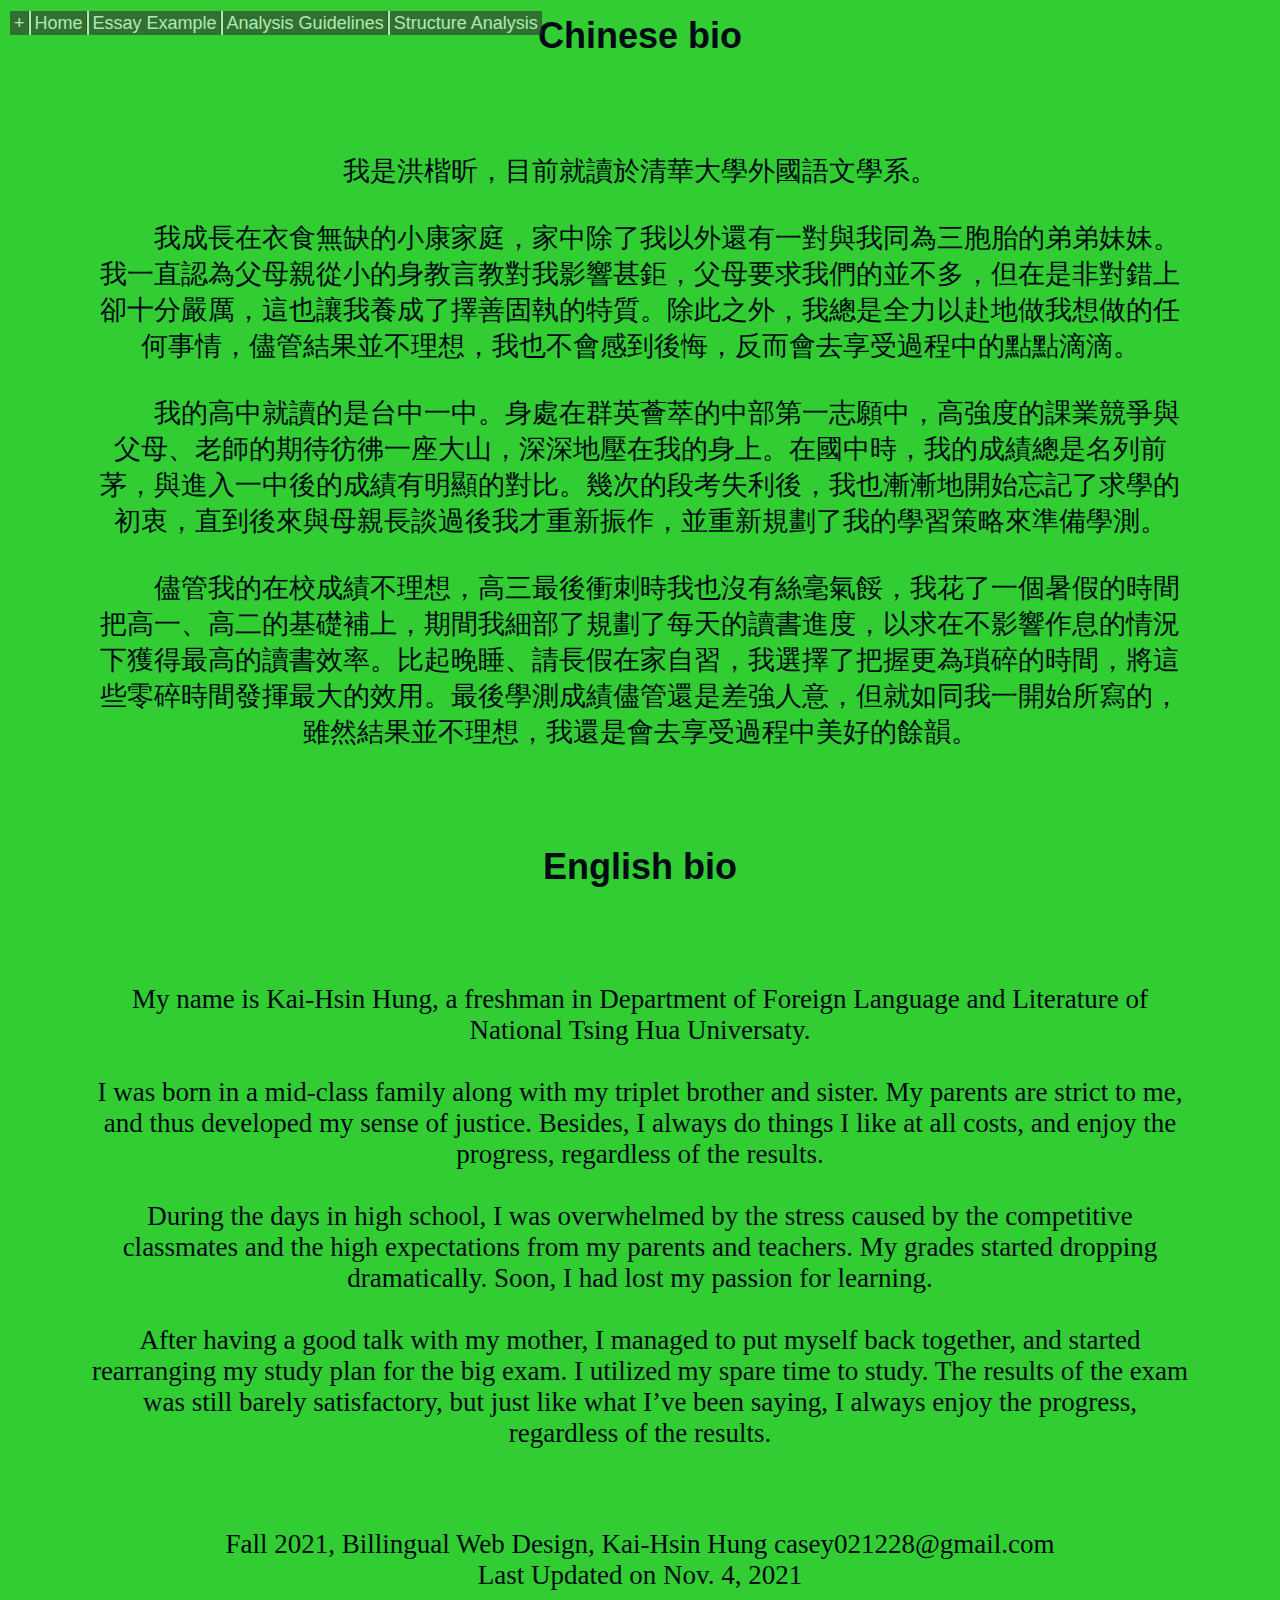
==== personal/index.html @ 4acb8748 "A" ====
<!DOCTYPE HTML>
<html lang="en-us">
    <head>
	    <title>My Personal Website: Home</title>
	    <meta charset="utf-8">
        <link rel="stylesheet" type="text/css" href="style.css">
        <style>
        	background-color: limegreen
        </style>
    </head>
    <body>
        <nav>
            <a>+</a><a href="index.html">Home</a><a href="example.html">Essay Example</a><a href="guideline.html">Analysis Guidelines</a><a href="analysis.html">Structure Analysis</a>
        </nav>
        <article style="text-align: center;">
            <h1>Chinese bio</h1>
            <div>
                我是洪楷昕，目前就讀於清華大學外國語文學系。<br><br>　　我成長在衣食無缺的小康家庭，家中除了我以外還有一對與我同為三胞胎的弟弟妹妹。我一直認為父母親從小的身教言教對我影響甚鉅，父母要求我們的並不多，但在是非對錯上卻十分嚴厲，這也讓我養成了擇善固執的特質。除此之外，我總是全力以赴地做我想做的任何事情，儘管結果並不理想，我也不會感到後悔，反而會去享受過程中的點點滴滴。<br><br>　　我的高中就讀的是台中一中。身處在群英薈萃的中部第一志願中，高強度的課業競爭與父母、老師的期待彷彿一座大山，深深地壓在我的身上。在國中時，我的成績總是名列前茅，與進入一中後的成績有明顯的對比。幾次的段考失利後，我也漸漸地開始忘記了求學的初衷，直到後來與母親長談過後我才重新振作，並重新規劃了我的學習策略來準備學測。<br><br>　　儘管我的在校成績不理想，高三最後衝刺時我也沒有絲毫氣餒，我花了一個暑假的時間把高一、高二的基礎補上，期間我細部了規劃了每天的讀書進度，以求在不影響作息的情況下獲得最高的讀書效率。比起晚睡、請長假在家自習，我選擇了把握更為瑣碎的時間，將這些零碎時間發揮最大的效用。最後學測成績儘管還是差強人意，但就如同我一開始所寫的，雖然結果並不理想，我還是會去享受過程中美好的餘韻。

            </div>
            <h2>English bio</h2>
            <div>
                My name is Kai-Hsin Hung, a freshman in Department of Foreign Language and Literature of National Tsing Hua Universaty.<br><br> I was born in a mid-class family along with my triplet brother and sister. My parents are strict to me, and thus developed my sense of justice. Besides, I always do things I like at all costs, and enjoy the progress, regardless of the results. <br><br>  During the days in high school, I was overwhelmed by the stress caused by the competitive classmates and the high expectations from my parents and teachers. My grades started dropping dramatically. Soon, I had lost my passion for learning. <br><br>After having a good talk with my mother, I managed to put myself back together, and started rearranging my study plan for the big exam. I utilized my spare time to study. The results of the exam was still barely satisfactory, but just like what I’ve been saying, I always enjoy the progress, regardless of the results.
            </div>
            <p>
                Fall 2021, Billingual Web Design, Kai-Hsin Hung
                casey021228@gmail.com
                <br>
                Last Updated on Nov. 4, 2021
            </p>
        </article>
    </body>	
</html>
---- personal/style.css ----
/* Google fonts: Lora (serif), Poppins (sans-serif) Sourse Sans Pro (sans-serif) */

@import url('https://fonts.googleleapis.com/css2?family=Lora&family=Poppings&family=Sourse+Sans+Pro&display=swap');

* {
			margin: 0;
			padding: 0;
			box-sizing: border-box;
		}

body {
	overflow-x: hidden;
	overflow-y: auto;
	background-color: limegreen;
	color: #000a16;
	font-family: Lora, serif;
	font-size: 3vh;
}

h1, h2 {
	font-family: Poppins, sans-serif;
	font-size: 4vh;
	line-height: 6vh;
	margin: 1vh 0;
}
div {
	margin: 10vh;
}
p {font-family: cooper black;
	position: relative; bottom: 10px; width: 100%;
	margin: 0.2vh 0;
}

nav {
	position: fixed;
	top: 10px;
	left: 10px;
	font-family: Poppins, sans-serif;
	font-size: 2vh;
	line-height: 3vh;
}
nav > a {
	background-color: #323232;
	color: white;
	padding: 2px 4px;
	text-decoration: none;
	opacity: 0.6;
}
nav > a:not(:first-of-type) {
	border-left: solid 2px white;
	}
nav > a:first-of-type {
	width: 2.4vw;
}

nav > a:hover {
	opacity: 0.95;
}

nav > a:visited {
	color: white;
}
a, a:visited {
	color: #323232;
	text-decoration: underline;
}
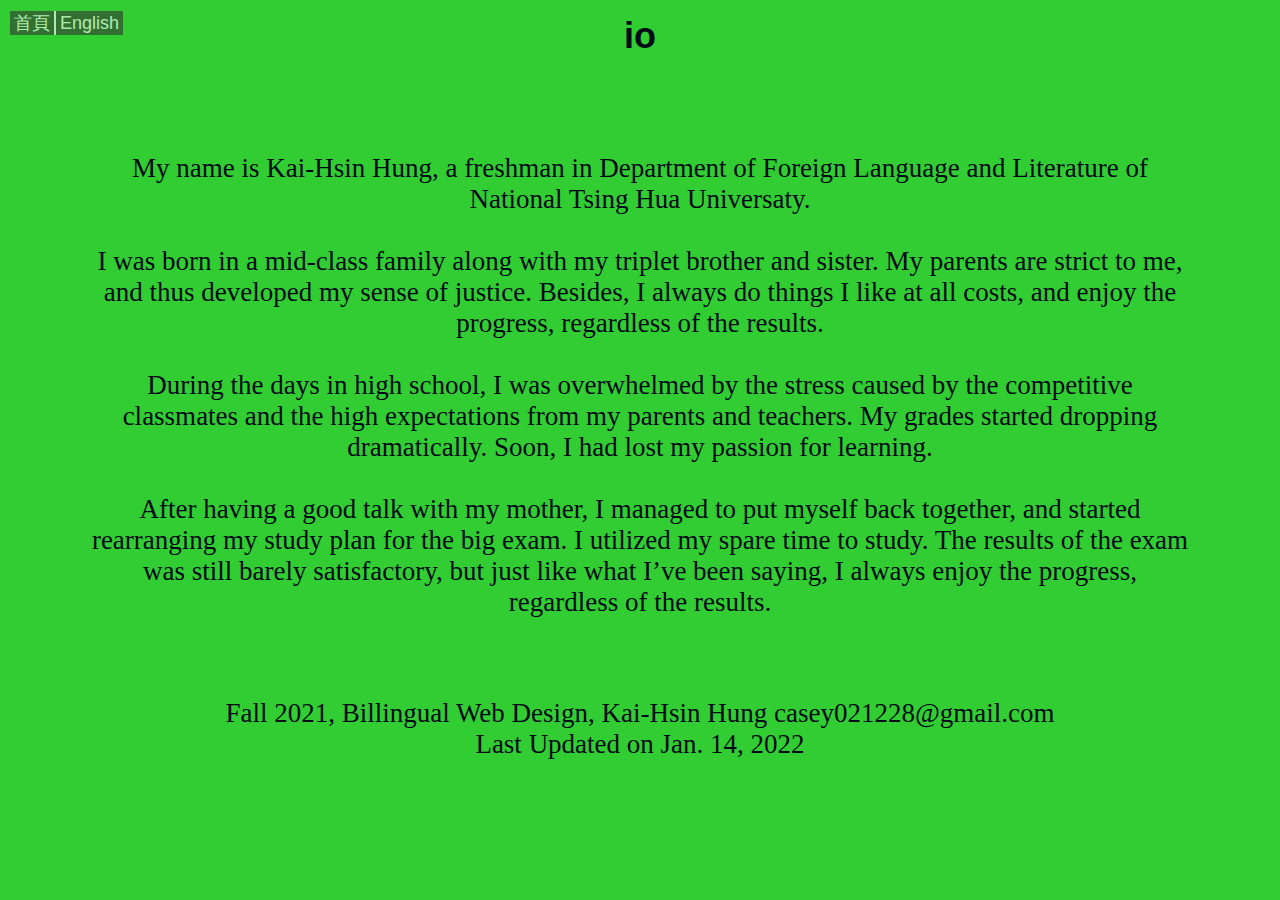
==== commit c729cf04: "z" ====
--- a/personal/index.html
+++ b/personal/index.html
@@ -9,16 +9,12 @@
         </style>
     </head>
     <body>
-        <nav>
-            <a>+</a><a href="index.html">Home</a><a href="example.html">Essay Example</a><a href="guideline.html">Analysis Guidelines</a><a href="analysis.html">Structure Analysis</a>
+       <nav>
+            <a href="index_zh-tw.html">首頁</a><a href="index.html">English</a>
         </nav>
         <article style="text-align: center;">
-            <h1>Chinese bio</h1>
-            <div>
-                我是洪楷昕，目前就讀於清華大學外國語文學系。<br><br>　　我成長在衣食無缺的小康家庭，家中除了我以外還有一對與我同為三胞胎的弟弟妹妹。我一直認為父母親從小的身教言教對我影響甚鉅，父母要求我們的並不多，但在是非對錯上卻十分嚴厲，這也讓我養成了擇善固執的特質。除此之外，我總是全力以赴地做我想做的任何事情，儘管結果並不理想，我也不會感到後悔，反而會去享受過程中的點點滴滴。<br><br>　　我的高中就讀的是台中一中。身處在群英薈萃的中部第一志願中，高強度的課業競爭與父母、老師的期待彷彿一座大山，深深地壓在我的身上。在國中時，我的成績總是名列前茅，與進入一中後的成績有明顯的對比。幾次的段考失利後，我也漸漸地開始忘記了求學的初衷，直到後來與母親長談過後我才重新振作，並重新規劃了我的學習策略來準備學測。<br><br>　　儘管我的在校成績不理想，高三最後衝刺時我也沒有絲毫氣餒，我花了一個暑假的時間把高一、高二的基礎補上，期間我細部了規劃了每天的讀書進度，以求在不影響作息的情況下獲得最高的讀書效率。比起晚睡、請長假在家自習，我選擇了把握更為瑣碎的時間，將這些零碎時間發揮最大的效用。最後學測成績儘管還是差強人意，但就如同我一開始所寫的，雖然結果並不理想，我還是會去享受過程中美好的餘韻。
-
-            </div>
-            <h2>English bio</h2>
+            
+            <h2>io</h2>
             <div>
                 My name is Kai-Hsin Hung, a freshman in Department of Foreign Language and Literature of National Tsing Hua Universaty.<br><br> I was born in a mid-class family along with my triplet brother and sister. My parents are strict to me, and thus developed my sense of justice. Besides, I always do things I like at all costs, and enjoy the progress, regardless of the results. <br><br>  During the days in high school, I was overwhelmed by the stress caused by the competitive classmates and the high expectations from my parents and teachers. My grades started dropping dramatically. Soon, I had lost my passion for learning. <br><br>After having a good talk with my mother, I managed to put myself back together, and started rearranging my study plan for the big exam. I utilized my spare time to study. The results of the exam was still barely satisfactory, but just like what I’ve been saying, I always enjoy the progress, regardless of the results.
             </div>
@@ -26,7 +22,7 @@
                 Fall 2021, Billingual Web Design, Kai-Hsin Hung
                 casey021228@gmail.com
                 <br>
-                Last Updated on Nov. 4, 2021
+                Last Updated on Jan. 14, 2022
             </p>
         </article>
     </body>	
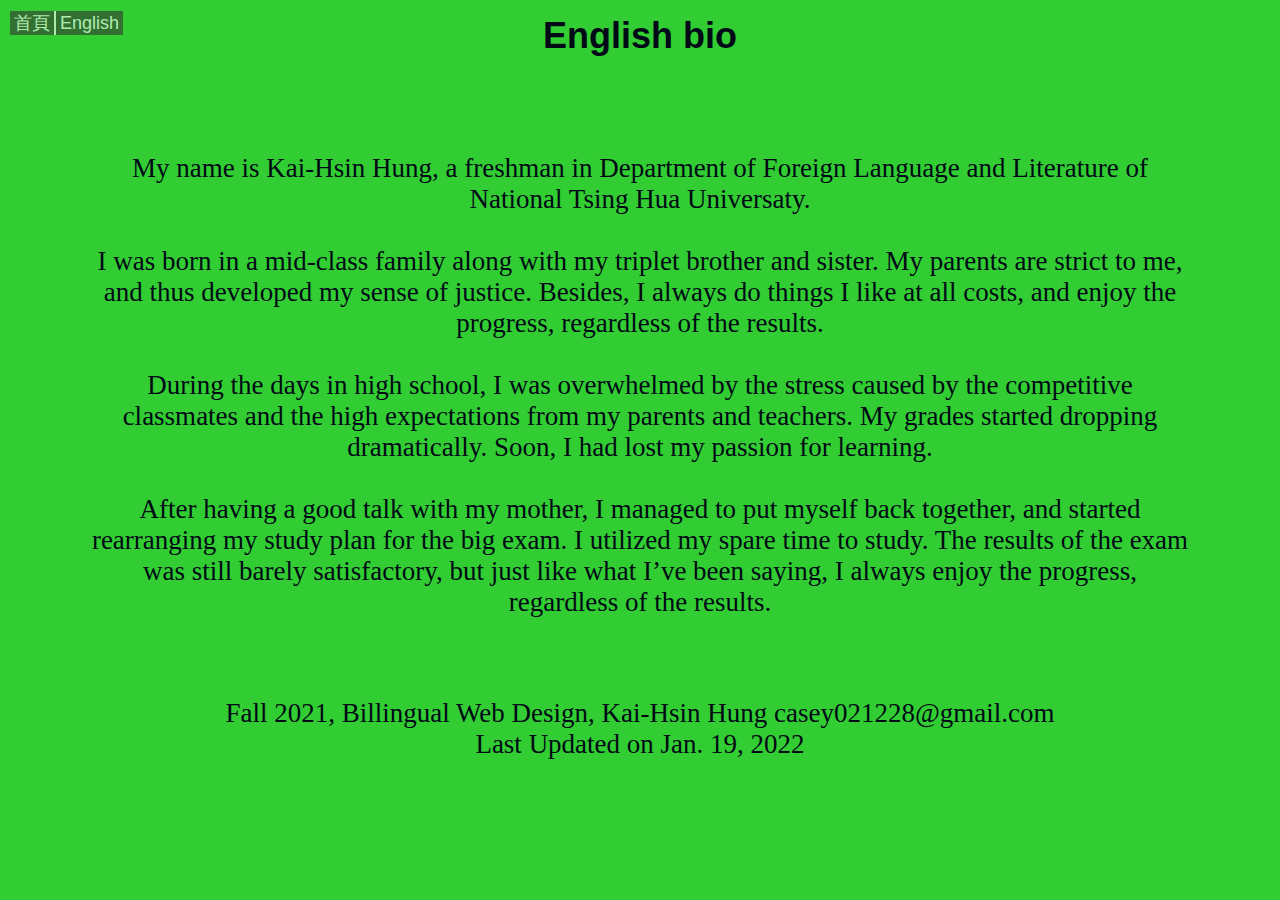
==== commit fc264477: "f" ====
--- a/personal/index.html
+++ b/personal/index.html
@@ -14,7 +14,7 @@
         </nav>
         <article style="text-align: center;">
             
-            <h2>io</h2>
+            <h2>English bio</h2>
             <div>
                 My name is Kai-Hsin Hung, a freshman in Department of Foreign Language and Literature of National Tsing Hua Universaty.<br><br> I was born in a mid-class family along with my triplet brother and sister. My parents are strict to me, and thus developed my sense of justice. Besides, I always do things I like at all costs, and enjoy the progress, regardless of the results. <br><br>  During the days in high school, I was overwhelmed by the stress caused by the competitive classmates and the high expectations from my parents and teachers. My grades started dropping dramatically. Soon, I had lost my passion for learning. <br><br>After having a good talk with my mother, I managed to put myself back together, and started rearranging my study plan for the big exam. I utilized my spare time to study. The results of the exam was still barely satisfactory, but just like what I’ve been saying, I always enjoy the progress, regardless of the results.
             </div>
@@ -22,7 +22,7 @@
                 Fall 2021, Billingual Web Design, Kai-Hsin Hung
                 casey021228@gmail.com
                 <br>
-                Last Updated on Jan. 14, 2022
+                Last Updated on Jan. 19, 2022
             </p>
         </article>
     </body>	
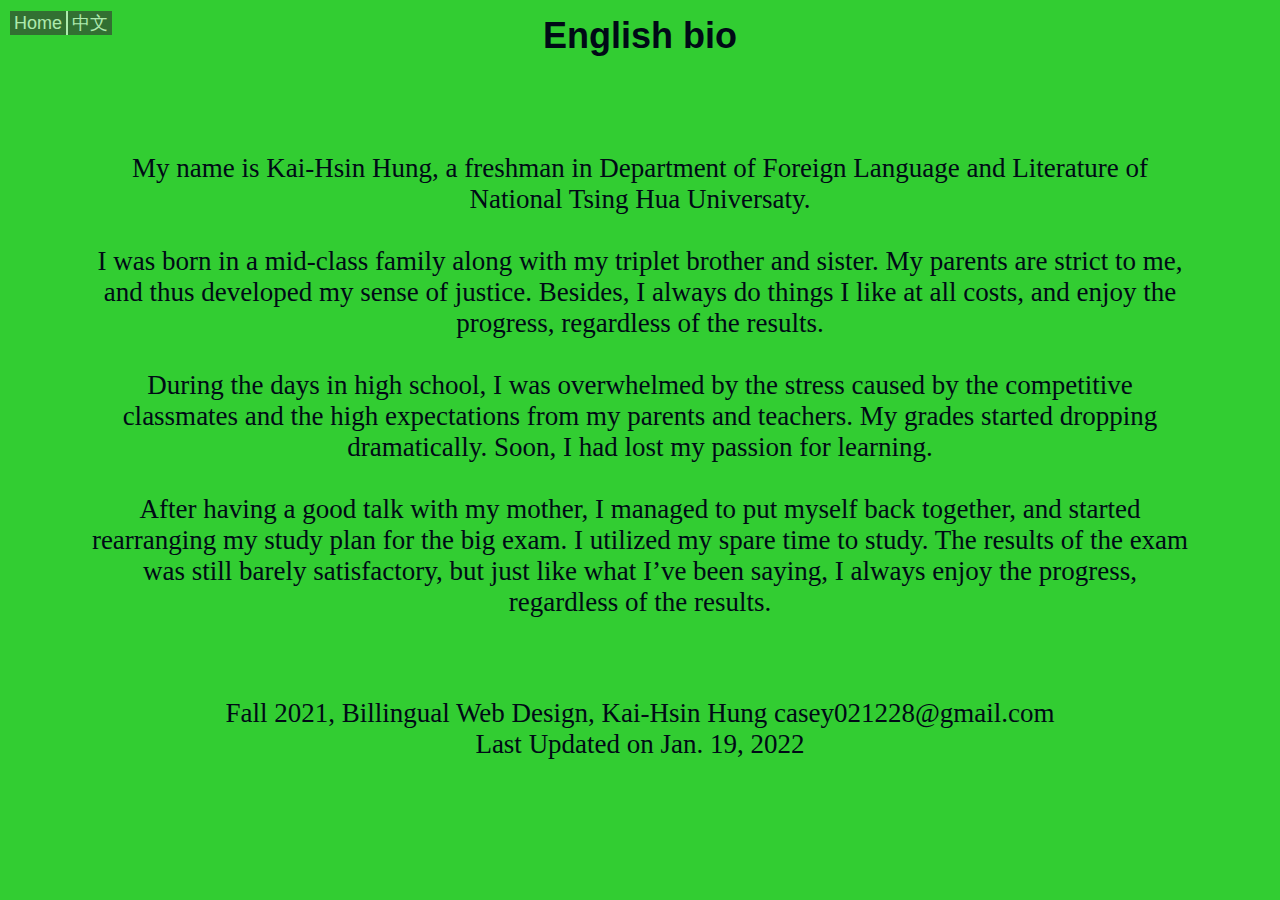
==== commit 98369a58: "z" ====
--- a/personal/index.html
+++ b/personal/index.html
@@ -10,7 +10,7 @@
     </head>
     <body>
        <nav>
-            <a href="index_zh-tw.html">首頁</a><a href="index.html">English</a>
+            <a href="index.html">Home</a><a href="index_zh-tw.html">中文</a>
         </nav>
         <article style="text-align: center;">
             
